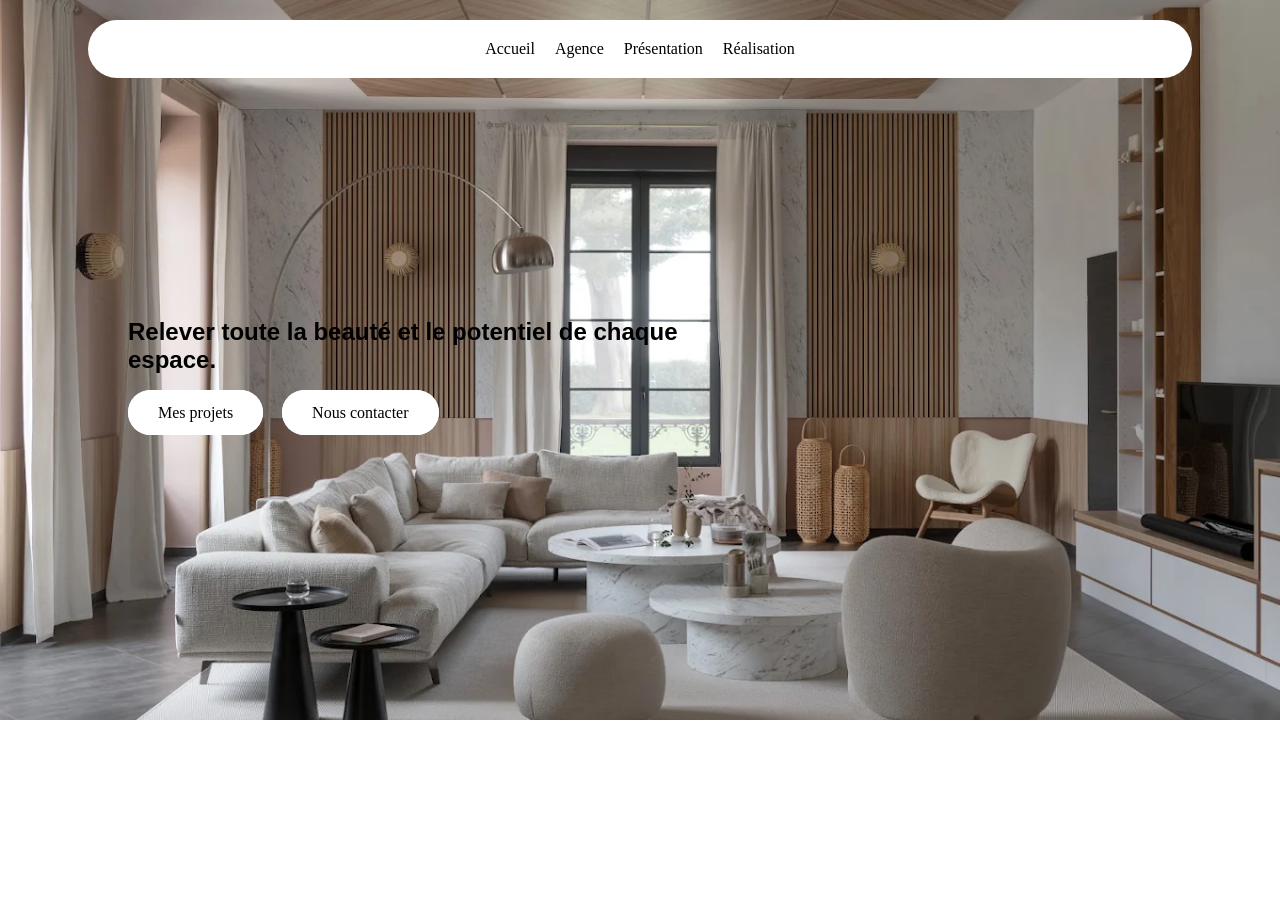
==== index.html @ bc098b74 "init" ====
<!DOCTYPE html>
<html lang="en">

<head>
    <meta charset="UTF-8">
    <meta name="viewport" content="width=device-width, initial-scale=1.0">
    <title>Document</title>
    <link rel="stylesheet" href="style.css">
</head>

<body>
    <header>
        <nav>
            <ul>
                <li>Accueil</li>
                <li>Agence</li>
                <li>Présentation</li>
                <li>Réalisation</li>
            </ul>
        </nav>
    </header>

        <section class="hero-section">
            <div>
                <h1>Relever toute la beauté et le potentiel
                    de chaque espace.</h1>
                <a href="mesprojets.html">Mes projets</a>
                <a href="mesprojets.html">Nous contacter</a>
            
            </div>
        </section>
</body>

</html>
---- style.css ----
body {
    margin: auto;
}

nav ul {
    list-style-type: none;
    padding: 0;
    margin: 0;
    display: flex;
    gap: 20px;
}

header {
    position: absolute;
    top: 20px;
    left: 50%;
    transform: translate(-50%);
    z-index: 10;
display: flex;
justify-content: space-around;
align-items: center;
width: 80%;
padding: 20px 40px;
border-radius: 50px;
background-color: white;
}

.hero-section {
background-image: url(assets/img2.webp);
background-size: cover;
background-position: center;
height: 80vh;
display: flex;
align-items: center;
justify-content: flex-start;
}
.hero-section div {
margin-left: 10%;
text-align: left;
max-width: 600px;
}

.hero-section h1 {
font-family: sans-serif;
color: black;
margin-bottom: 30px;
}

.hero-section a {
text-decoration: none;
color: black;
padding: 12px 28px;
border: 2px solid white;
border-radius: 30px;
color: black;
margin-right: 15px;
background-color: white;
}
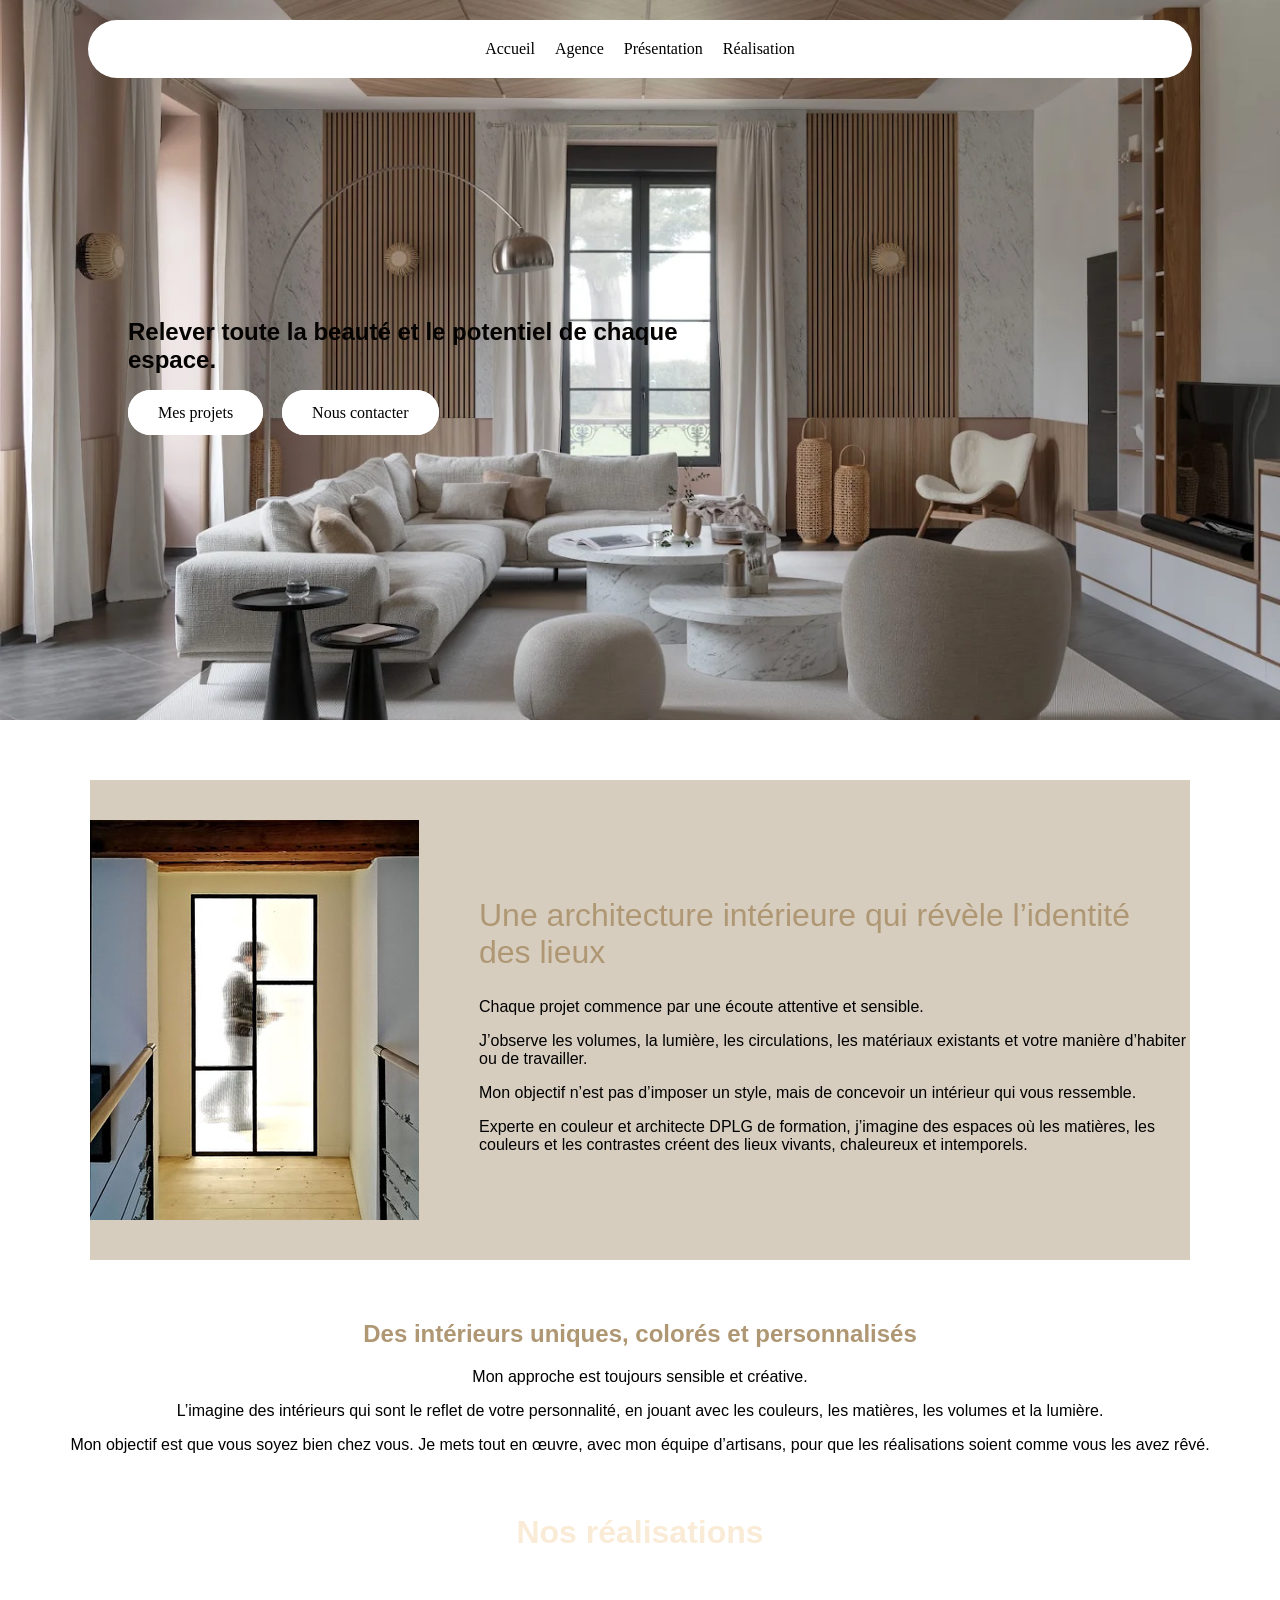
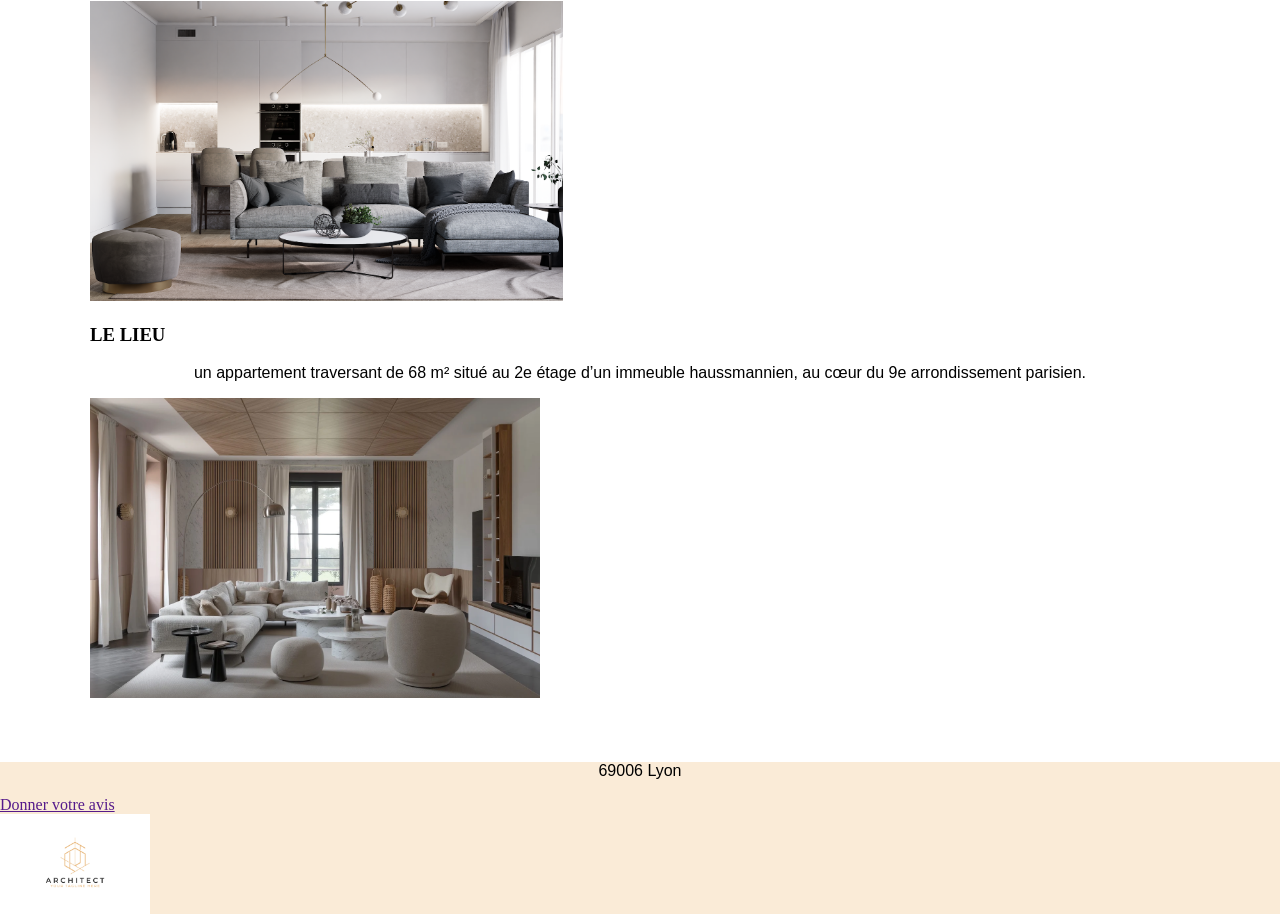
==== commit 6a9b0425: "fin de site" ====
--- a/index.html
+++ b/index.html
@@ -20,15 +20,72 @@
         </nav>
     </header>
 
-        <section class="hero-section">
-            <div>
-                <h1>Relever toute la beauté et le potentiel
-                    de chaque espace.</h1>
-                <a href="mesprojets.html">Mes projets</a>
-                <a href="mesprojets.html">Nous contacter</a>
-            
+    <section class="hero-section">
+        <div>
+            <h1>Relever toute la beauté et le potentiel
+                de chaque espace.</h1>
+            <a href="mesprojets.html">Mes projets</a>
+            <a href="nouscontacter.html">Nous contacter</a>
+        </div>
+    </section>
+
+    <section class="container">
+        <div class="image-chambre">
+            <img src="assets/chambre_ado_1.jpg">
+        </div>
+
+        <div>
+
+            <h2>Une architecture intérieure qui révèle l’identité des lieux</h2>
+            <p>Chaque projet commence par une écoute attentive et sensible.</p>
+
+            <p>J’observe les volumes, la lumière, les circulations, les matériaux existants et votre manière d’habiter
+                ou de
+                travailler.</p>
+
+            <p> Mon objectif n’est pas d’imposer un style, mais de concevoir un intérieur qui vous ressemble.</p>
+
+            <p>Experte en couleur et architecte DPLG de formation, j’imagine des espaces où les matières, les couleurs
+                et
+                les
+                contrastes créent des lieux vivants, chaleureux et intemporels.</p>
+        </div>
+
+    </section>
+
+    <section>
+        <h2>Des intérieurs uniques, colorés et personnalisés</h2>
+        <p>Mon approche est toujours sensible et créative.</p>
+        <p>L’imagine des intérieurs qui sont le reflet de votre
+            personnalité, en jouant avec les couleurs, les matières, les volumes et la lumière.</p>
+        <p>Mon objectif est que vous
+            soyez bien chez vous. Je mets tout en œuvre, avec mon équipe d’artisans, pour que les réalisations soient
+            comme
+            vous les avez rêvé.</p>
+    </section>
+
+    <section class="section-réalisation">
+        <h2>Nos réalisations</h2>
+        <div class="bloc">
+            <img src="assets/img1.webp" alt="">
+            <div class="text">
+                <h3> LE LIEU</h3>
+                <p> un appartement traversant de 68 m² situé au 2e étage d’un immeuble haussmannien, au cœur du
+                    9e arrondissement parisien.​</p>
             </div>
-        </section>
+                <div class="text">
+                    <img src="assets/img2.webp" alt="">
+                </div>
+            </div>
+    </section>
+
+    <footer>
+        <p>69006 Lyon</p>
+
+        <a href="">Donner votre avis</a>
+        <img src="assets/Architecture-Logo-Brand-Abstract-Sketch-Graphics-38225140-1.png" alt="">
+    </footer>
+
 </body>
 
 </html>
--- a/style.css
+++ b/style.css
@@ -3,6 +3,7 @@
 }
 
 nav ul {
+
     list-style-type: none;
     padding: 0;
     margin: 0;
@@ -16,44 +17,120 @@
     left: 50%;
     transform: translate(-50%);
     z-index: 10;
-display: flex;
-justify-content: space-around;
-align-items: center;
-width: 80%;
-padding: 20px 40px;
-border-radius: 50px;
-background-color: white;
+    display: flex;
+    justify-content: space-around;
+    align-items: center;
+    width: 80%;
+    padding: 20px 40px;
+    border-radius: 50px;
+    background-color: white;
 }
 
 .hero-section {
-background-image: url(assets/img2.webp);
-background-size: cover;
-background-position: center;
-height: 80vh;
-display: flex;
-align-items: center;
-justify-content: flex-start;
+    background-image: url(assets/img2.webp);
+    background-size: cover;
+    background-position: center;
+    height: 80vh;
+    display: flex;
+    align-items: center;
+    justify-content: flex-start;
 }
+
 .hero-section div {
-margin-left: 10%;
-text-align: left;
-max-width: 600px;
+    margin-left: 10%;
+    text-align: left;
+    max-width: 600px;
 }
 
 .hero-section h1 {
-font-family: sans-serif;
-color: black;
-margin-bottom: 30px;
+    font-family: sans-serif;
+    color: rgb(4, 3, 2);
+    margin-bottom: 30px;
 }
 
 .hero-section a {
-text-decoration: none;
-color: black;
-padding: 12px 28px;
-border: 2px solid white;
-border-radius: 30px;
-color: black;
-margin-right: 15px;
-background-color: white;
+    text-decoration: none;
+    color: black;
+    padding: 12px 28px;
+    border: 2px solid white;
+    border-radius: 30px;
+    color: black;
+    margin-right: 15px;
+    background-color: white;
 }
 
+h2 {
+    color: rgb(175, 151, 116);
+    font-family: sans-serif;
+    justify-content: center;
+    display: flex;
+}
+
+p {
+    font-family: sans-serif;
+    justify-content: center;
+    display: flex;
+    
+}
+
+.container {
+    background-color: rgb(214, 205, 191);
+    padding: 40px 0;
+    display: flex;
+    align-items: center;
+    max-width: 1100px;
+    margin: 60px auto;
+    gap: 60px;
+}
+
+.image-chambre {
+    flex: 1 ;
+}
+
+
+.image-chambre img {
+height: auto;
+display: block;
+}
+
+.container h2 {
+    font-size: 32px;
+    font-weight: 500;
+}
+
+.container p {
+    justify-content:left;
+}
+
+footer { 
+background-color: antiquewhite;
+text-decoration: none;
+
+}
+
+footer img {
+    height: 100px;
+    justify-content: center;
+    display: flex;
+
+}
+
+.bloc img{
+  height: 300px;
+
+}
+
+.section-réalisation {
+    max-width: 1100px;
+    margin: 60px auto;
+    padding: 0 20px;
+}
+
+.section-réalisation h2 {
+    text-align: center;
+    font-size: 32px;
+    color: antiquewhite;
+    margin-bottom: 50px;
+    align-items: center;
+}
+
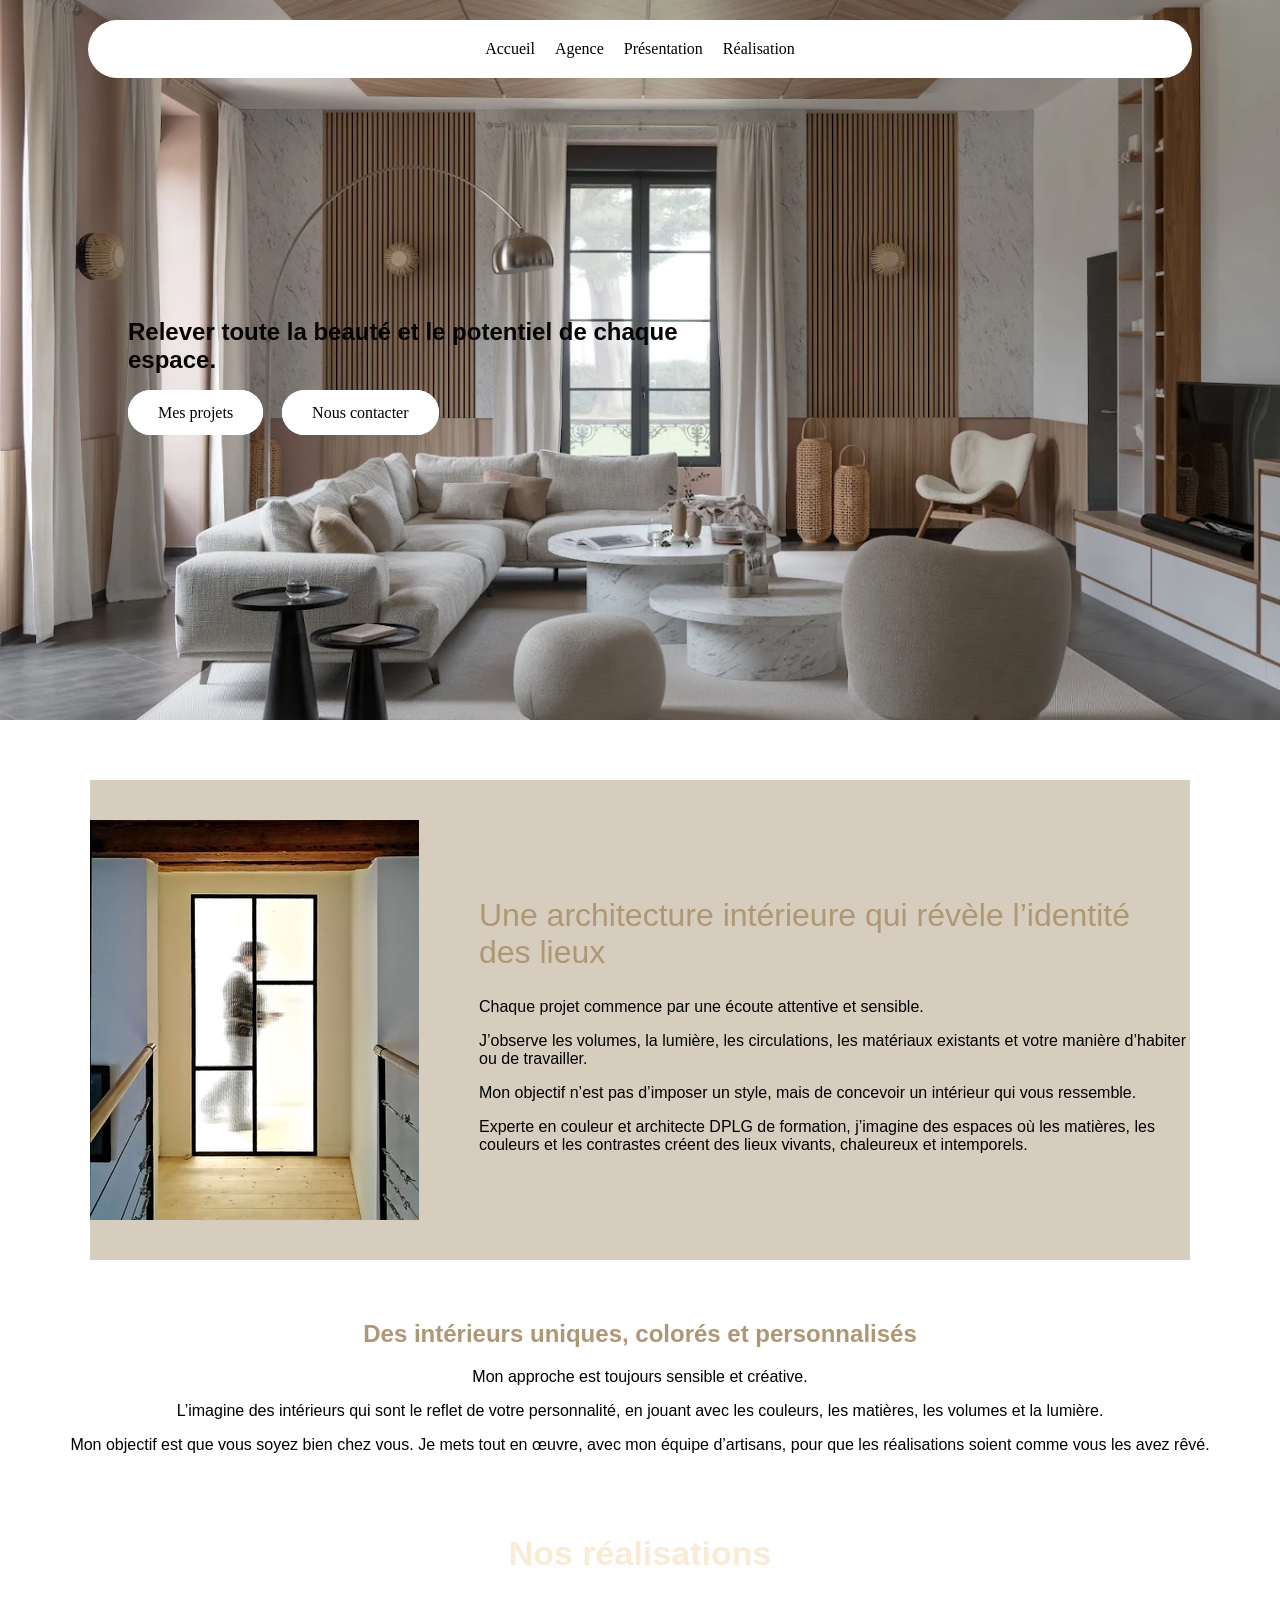
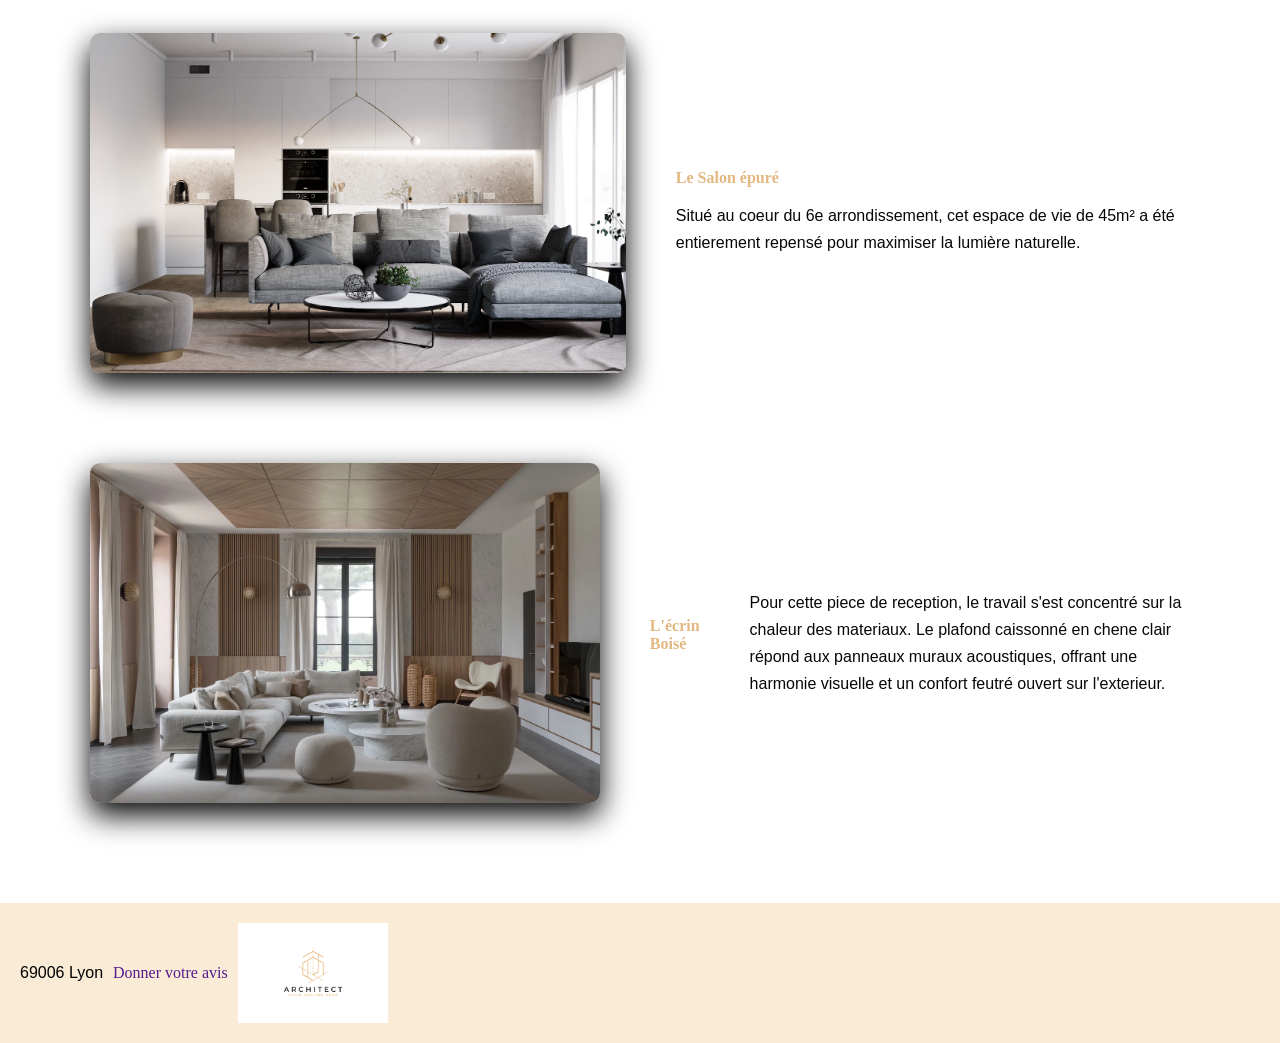
==== commit dbf86622: "rendu architecte" ====
--- a/index.html
+++ b/index.html
@@ -66,15 +66,19 @@
 
     <section class="section-réalisation">
         <h2>Nos réalisations</h2>
+
         <div class="bloc">
-            <img src="assets/img1.webp" alt="">
+            <img src="assets/img1.webp" alt="image 1" class="image-salon">
             <div class="text">
-                <h3> LE LIEU</h3>
-                <p> un appartement traversant de 68 m² situé au 2e étage d’un immeuble haussmannien, au cœur du
-                    9e arrondissement parisien.​</p>
+                <h3>Le Salon épuré</h3>
+                <p>Situé au coeur du 6e arrondissement, cet espace de vie de 45m² a été entierement repensé pour maximiser la lumière naturelle.</p>
+            
             </div>
-                <div class="text">
-                    <img src="assets/img2.webp" alt="">
+        </div>
+                <div class="bloc">
+                    <img src="assets/img2.webp" alt="image 2" class="image-salon">
+                    <h3>L'écrin Boisé</h3>
+                    <p> Pour cette piece de reception, le travail s'est concentré sur la chaleur des materiaux. Le plafond caissonné en chene clair répond aux panneaux muraux acoustiques, offrant une harmonie visuelle et un confort feutré ouvert sur l'exterieur.</p>
                 </div>
             </div>
     </section>
--- a/style.css
+++ b/style.css
@@ -105,6 +105,10 @@
 footer { 
 background-color: antiquewhite;
 text-decoration: none;
+display: flex;
+align-items: center;
+gap: 10px;
+padding: 20px;
 
 }
 
@@ -115,6 +119,10 @@
 
 }
 
+footer a {
+    text-decoration: none; 
+}
+
 .bloc img{
   height: 300px;
 
@@ -122,15 +130,60 @@
 
 .section-réalisation {
     max-width: 1100px;
-    margin: 60px auto;
+    margin: 80px auto;
     padding: 0 20px;
 }
 
 .section-réalisation h2 {
     text-align: center;
-    font-size: 32px;
+    font-size: 34px;
     color: antiquewhite;
-    margin-bottom: 50px;
+    margin-bottom: 60px;
     align-items: center;
+    
 }
 
+.image-salon {
+    width: 400px;
+    height: auto;
+    display: block;
+    margin-bottom: 20px;
+}
+
+.bloc {
+display: flex;
+align-items: center;
+gap: 50px;
+margin-bottom: 70px;
+}
+
+.bloc img{
+width: 52%;
+height: 340px;
+border-radius: 10px;
+box-shadow: 0 12px 30px;
+} 
+.bloc text {
+    width: 48%;
+}
+
+.bloc .lieu {
+    display: inline-block;
+    font-size: 13px;
+   color: antiquewhite;
+   font-weight: 600;
+   margin-bottom: 10px;
+}
+
+.bloc h3 {
+    font-size: 16px;
+    color: rgb(227, 184, 128);
+    margin: 0 0 15px 0;
+}
+
+.bloc p {
+    font-size: 16px;
+    line-height: 1.7;
+    color: rgb(8, 7, 5);
+    margin: 0;
+}
